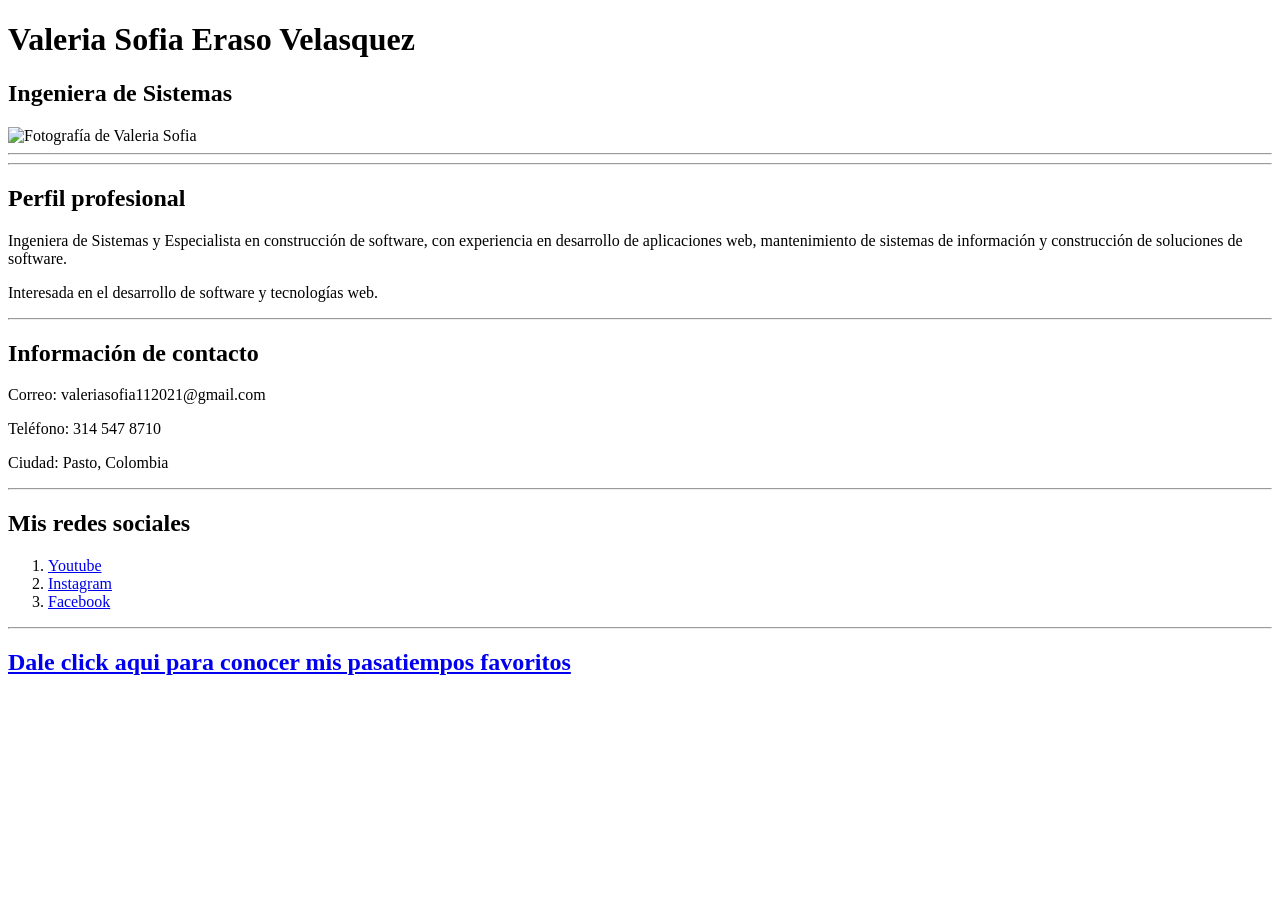
==== index.html @ a0e978ec "avance semana 3" ====
<!DOCTYPE html>
<html lang="es">
<head>
    <meta charset="UTF-8">
    <meta name="viewport" content="width=device-width, initial-scale=1.0">
    <title>Document</title>
</head>
<body>
    <!-- Información principal -->
    <h1>Valeria Sofia Eraso Velasquez</h1>
    <h2>Ingeniera de Sistemas</h2>
    <img src="C:\Users\Lab Analisis Datos\Desktop\hojadevidaaa\hoja_de_vida\img\fotohojavida.jpg" 
    alt="Fotografía de Valeria Sofia" 
    width="200">

    <hr>
    <hr>
    <!-- Perfil profesional -->
    <h2>Perfil profesional</h2>
    <p>
      Ingeniera de Sistemas y Especialista en construcción de software,
      con experiencia en desarrollo de aplicaciones web, mantenimiento
      de sistemas de información y construcción de soluciones de software.
    </p>

    <p>
      Interesada en el desarrollo de software y tecnologías web.
    </p>

    <hr>
    <!-- Información de contacto -->
    <h2>Información de contacto</h2>

    <p>Correo: valeriasofia112021@gmail.com</p>
    <p>Teléfono: 314 547 8710</p>
    <p>Ciudad: Pasto, Colombia</p>

    <!-- Redes sociales -->
    <!-- <hr> Salto de linea que me dibuja la division> -->
    <!-- <br> Salto de linea> -->
    <hr>
    <h2>Mis redes sociales</h2>
    
    <!--<ul> me indica que voy a tner una lista NO ordenada-->
    <ol>
        <!-- Yo tengo un <li> por cada elemento que va a tener mi lista -->
        <li>
          <a href="https://www.youtube.com/"> Youtube</a>
        </li>
        <li>
            <a href="https://www.instagram.com/"> Instagram </a>
        </li>

        <li>
            <a href="https://www.facebook.com/"> Facebook</a>
        </li>
    </ol>
    <hr>
    <h2>
      <a href="pasatiempos.html">Dale click aqui para conocer mis pasatiempos favoritos</a>
    </h2>
</body>
</html>
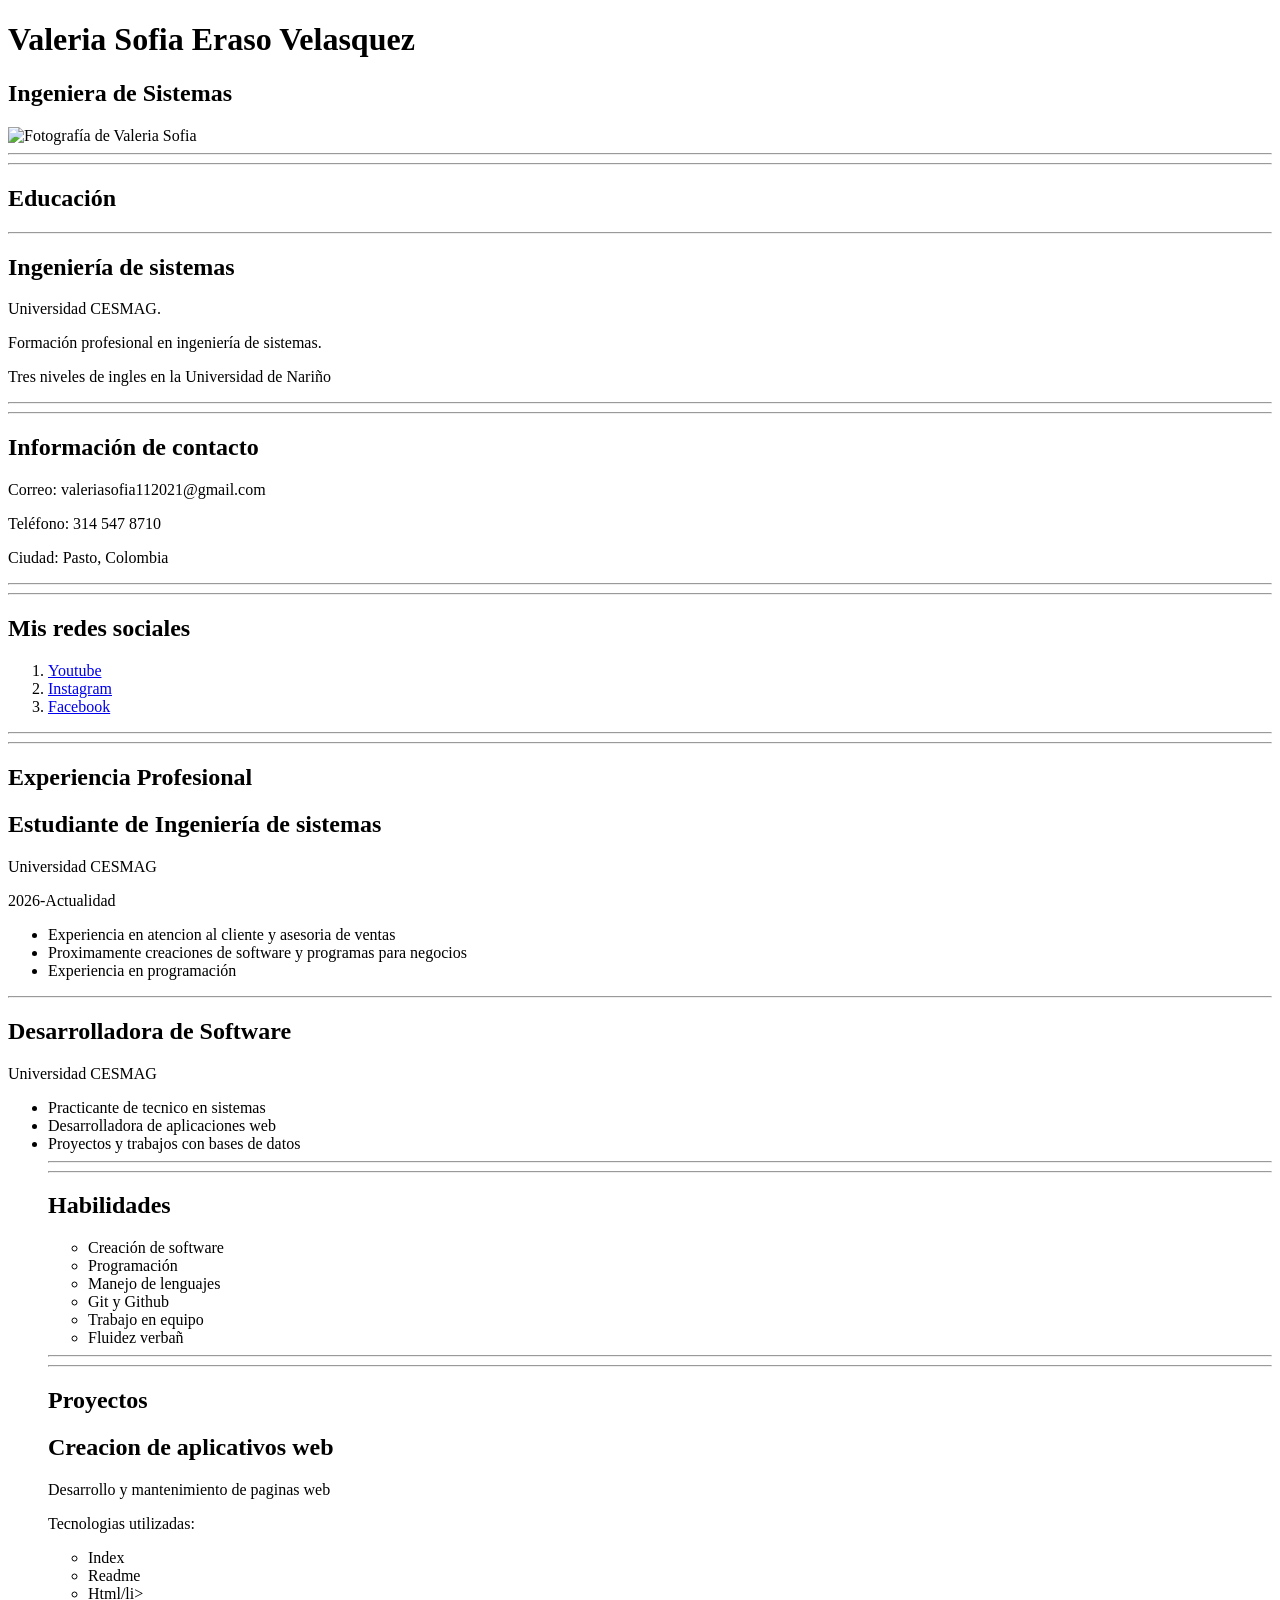
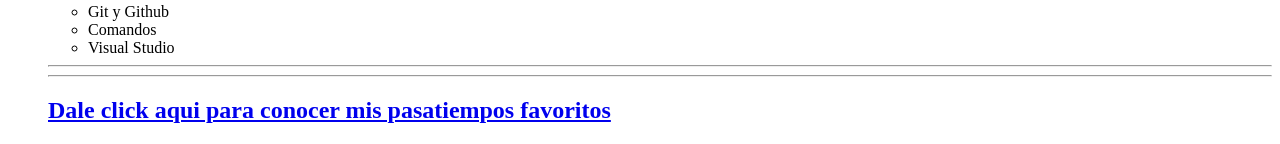
==== commit b706beca: "taller en casa" ====
--- a/index.html
+++ b/index.html
@@ -9,26 +9,28 @@
     <!-- Información principal -->
     <h1>Valeria Sofia Eraso Velasquez</h1>
     <h2>Ingeniera de Sistemas</h2>
-    <img src="C:\Users\Lab Analisis Datos\Desktop\hojadevidaaa\hoja_de_vida\img\fotohojavida.jpg" 
+    <img src="C:\hoja_de_vida\img\fotohoja.jpg" 
     alt="Fotografía de Valeria Sofia" 
     width="200">
 
     <hr>
     <hr>
     <!-- Perfil profesional -->
-    <h2>Perfil profesional</h2>
+    <h2>Educación</h2>
+    <hr>
+    <h2>Ingeniería de sistemas</h2>
     <p>
-      Ingeniera de Sistemas y Especialista en construcción de software,
-      con experiencia en desarrollo de aplicaciones web, mantenimiento
-      de sistemas de información y construcción de soluciones de software.
+     Universidad CESMAG.
     </p>
-
     <p>
-      Interesada en el desarrollo de software y tecnologías web.
+     Formación profesional en ingeniería de sistemas.
+    </p>
+    <p>
+      Tres niveles de ingles en la Universidad de Nariño
     </p>
 
     <hr>
-    <!-- Información de contacto -->
+    <hr>
     <h2>Información de contacto</h2>
 
     <p>Correo: valeriasofia112021@gmail.com</p>
@@ -38,6 +40,7 @@
     <!-- Redes sociales -->
     <!-- <hr> Salto de linea que me dibuja la division> -->
     <!-- <br> Salto de linea> -->
+    <hr>
     <hr>
     <h2>Mis redes sociales</h2>
     
@@ -56,6 +59,51 @@
         </li>
     </ol>
     <hr>
+    <hr>
+    <h2>Experiencia Profesional</h2>
+    <h2>Estudiante de Ingeniería de sistemas</h2>
+
+    <p>Universidad CESMAG</p>
+    <p>2026-Actualidad</p>
+    <ul>
+      <li>Experiencia en atencion al cliente y asesoria de ventas</li>
+      <li>Proximamente creaciones de software y programas para negocios</li>
+      <li>Experiencia en programación</li>
+    </ul>
+    <hr>
+    <h2>Desarrolladora de Software</h2>
+    <p>Universidad CESMAG</p>
+    <ul>
+      <li>Practicante de tecnico en sistemas</li>
+      <li>Desarrolladora de aplicaciones web</li>
+      <li>Proyectos y trabajos con bases de datos </li>
+    <hr>
+    <hr>
+    <h2>Habilidades</h2>
+    <ul>
+      <li>Creación de software</li>
+      <li>Programación</li>
+      <li>Manejo de lenguajes</li>
+      <li>Git y Github</li>
+      <li>Trabajo en equipo</li>
+      <li>Fluidez verbañ</li>
+    </ul>
+    <hr>
+    <hr>
+    <h2>Proyectos</h2>
+    <h2>Creacion de aplicativos web</h2>
+    <p>Desarrollo y mantenimiento de paginas web</p>
+    <p>Tecnologias utilizadas:</p>
+    <ul>
+      <li>Index</li>
+      <li>Readme</li>
+      <li>Html/li>
+      <li>Git y Github</li>
+      <li>Comandos</li>
+      <li>Visual Studio</li>
+    </ul>
+    <hr>
+    <hr>
     <h2>
       <a href="pasatiempos.html">Dale click aqui para conocer mis pasatiempos favoritos</a>
     </h2>
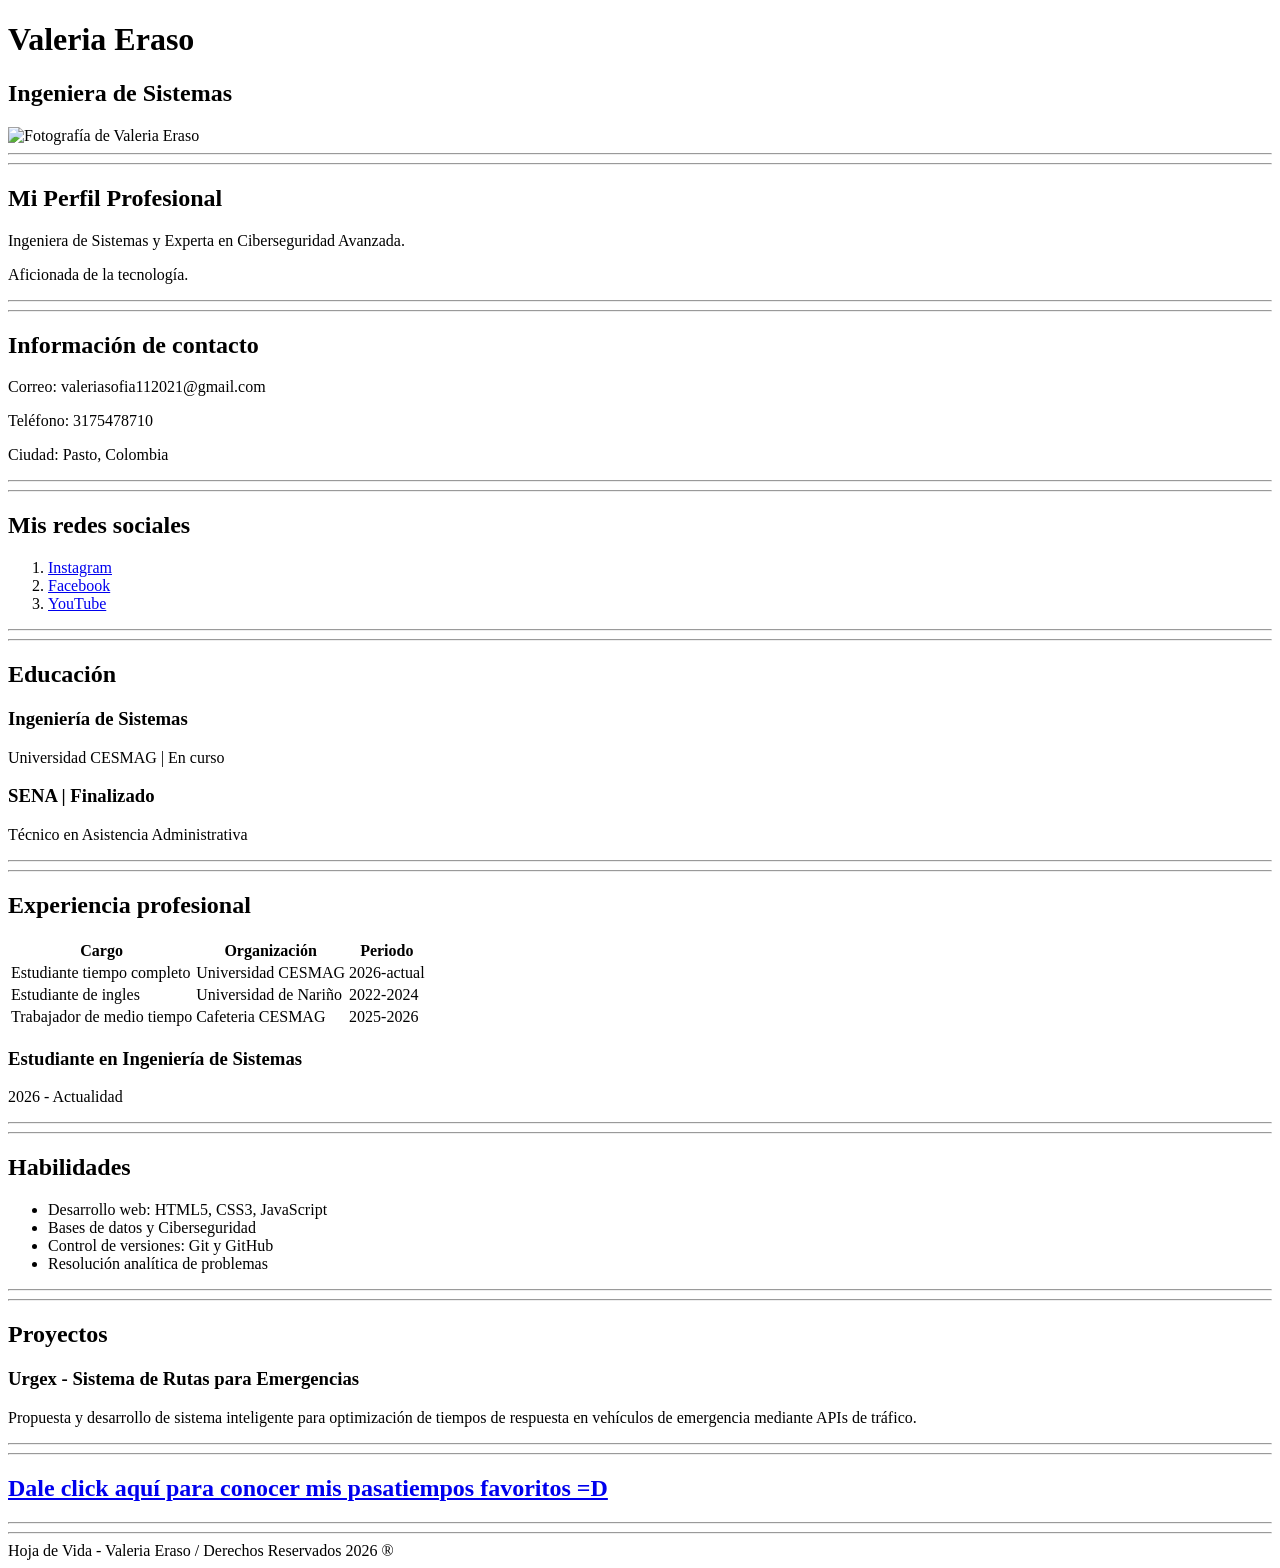
==== commit 3d487d6a: "tablas avance" ====
--- a/index.html
+++ b/index.html
@@ -3,109 +3,165 @@
 <head>
     <meta charset="UTF-8">
     <meta name="viewport" content="width=device-width, initial-scale=1.0">
-    <title>Document</title>
+    <title>Soy Valeria y esta es mi hoja de vida</title>
+    <link rel="stylesheet" href="css/styles.css">
 </head>
+
 <body>
-    <!-- Información principal -->
-    <h1>Valeria Sofia Eraso Velasquez</h1>
+  <!-- Encabezado principal -->
+   <header>
+    <h1>Valeria Eraso</h1>
     <h2>Ingeniera de Sistemas</h2>
-    <img src="C:\hoja_de_vida\img\fotohoja.jpg" 
-    alt="Fotografía de Valeria Sofia" 
-    width="200">
+    <img src="C:\Users\Lab Analisis Datos\Desktop\hoja_de_vida\img\fotohoja.jpg"
+    alt="Fotografía de Valeria Eraso" width="200">
+   </header>
 
     <hr>
     <hr>
     <!-- Perfil profesional -->
-    <h2>Educación</h2>
-    <hr>
-    <h2>Ingeniería de sistemas</h2>
+
+    <main>
+
+      <section class="seccion" id="mi perfil">
+    <h2>Mi Perfil Profesional</h2>
     <p>
-     Universidad CESMAG.
+      Ingeniera de Sistemas y Experta en Ciberseguridad Avanzada.
     </p>
+
     <p>
-     Formación profesional en ingeniería de sistemas.
+      Aficionada de la tecnología.
     </p>
-    <p>
-      Tres niveles de ingles en la Universidad de Nariño
-    </p>
+      </section>
 
     <hr>
     <hr>
+   
+    <!-- Información de contacto -->
+      <section class="seccion" id="contacto">
     <h2>Información de contacto</h2>
 
     <p>Correo: valeriasofia112021@gmail.com</p>
-    <p>Teléfono: 314 547 8710</p>
+    <p>Teléfono: 3175478710</p>
     <p>Ciudad: Pasto, Colombia</p>
+      </section>
 
+    <hr>
+    <hr> 
+    <section class="seccion" id="redes">
     <!-- Redes sociales -->
-    <!-- <hr> Salto de linea que me dibuja la division> -->
-    <!-- <br> Salto de linea> -->
+    <h2>Mis redes sociales</h2>
+
+    <ol> 
+      <li> 
+        <a href="https://www.instagram.com"> Instagram </a>
+      </li>
+      <li>
+       <a href="https://www.facebook.com/"> Facebook </a>
+      </li>
+      <li>
+        <a href="https://www.youtube.com/"> YouTube </a>
+      </li>          
+    </ol>
+      </section>   
+
     <hr>
     <hr>
-    <h2>Mis redes sociales</h2>
-    
-    <!--<ul> me indica que voy a tner una lista NO ordenada-->
-    <ol>
-        <!-- Yo tengo un <li> por cada elemento que va a tener mi lista -->
-        <li>
-          <a href="https://www.youtube.com/"> Youtube</a>
-        </li>
-        <li>
-            <a href="https://www.instagram.com/"> Instagram </a>
-        </li>
+       
+    <section class="seccion" id="educacion">
+    <div>
+     <h2>Educación</h2>
+    <article>
+     <h3>Ingeniería de Sistemas</h3>
+     <p>Universidad CESMAG | En curso</p>
+    </article>
 
-        <li>
-            <a href="https://www.facebook.com/"> Facebook</a>
-        </li>
-    </ol>
+    <article>
+     <h3>SENA | Finalizado</h3>
+     <p>Técnico en Asistencia Administrativa</p>
+    </article>
+    </div>
+      </section>
+        
     <hr>
     <hr>
-    <h2>Experiencia Profesional</h2>
-    <h2>Estudiante de Ingeniería de sistemas</h2>
 
-    <p>Universidad CESMAG</p>
-    <p>2026-Actualidad</p>
-    <ul>
-      <li>Experiencia en atencion al cliente y asesoria de ventas</li>
-      <li>Proximamente creaciones de software y programas para negocios</li>
-      <li>Experiencia en programación</li>
-    </ul>
-    <hr>
-    <h2>Desarrolladora de Software</h2>
-    <p>Universidad CESMAG</p>
-    <ul>
-      <li>Practicante de tecnico en sistemas</li>
-      <li>Desarrolladora de aplicaciones web</li>
-      <li>Proyectos y trabajos con bases de datos </li>
+      <section class="seccion" id="experiencia">
+    <div>
+     <h2>Experiencia profesional</h2>
+     <table>
+       <thead>
+          <tr>
+            <th>Cargo</th>
+            <th>Organización</th>
+            <th>Periodo</th>
+          </tr>
+       </thead>
+       <tbody>
+          <tr>
+            <td>Estudiante tiempo completo</td>
+            <td>Universidad CESMAG</td>
+            <td>2026-actual</td>
+          </tr>
+          <tr>
+            <td>Estudiante de ingles</td>
+            <td>Universidad de Nariño</td>
+            <td>2022-2024</td>
+          </tr>
+          <tr>
+            <td>Trabajador de medio tiempo</td>
+            <td>Cafeteria CESMAG</td>
+            <td>2025-2026</td>
+          </tr>
+       </tbody>
+     </table>
+     <article>
+     <h3>Estudiante en Ingeniería de Sistemas</h3>
+     <p>2026 - Actualidad</p>
+     </article>
+    </div>
+      </section>
+
     <hr>
     <hr>
+
+     <section class="seccion" id="habilidades">
+    <div>
     <h2>Habilidades</h2>
     <ul>
-      <li>Creación de software</li>
-      <li>Programación</li>
-      <li>Manejo de lenguajes</li>
-      <li>Git y Github</li>
-      <li>Trabajo en equipo</li>
-      <li>Fluidez verbañ</li>
+      <li>Desarrollo web: HTML5, CSS3, JavaScript</li>
+      <li>Bases de datos y Ciberseguridad</li>
+      <li>Control de versiones: Git y GitHub</li>
+      <li>Resolución analítica de problemas</li>
     </ul>
+    </div>
+     </section>
+
     <hr>
     <hr>
-    <h2>Proyectos</h2>
-    <h2>Creacion de aplicativos web</h2>
-    <p>Desarrollo y mantenimiento de paginas web</p>
-    <p>Tecnologias utilizadas:</p>
-    <ul>
-      <li>Index</li>
-      <li>Readme</li>
-      <li>Html/li>
-      <li>Git y Github</li>
-      <li>Comandos</li>
-      <li>Visual Studio</li>
-    </ul>
+
+     <section class="seccion" id="proyectos">
+    <div>
+     <h2>Proyectos</h2>
+     <h3>Urgex - Sistema de Rutas para Emergencias</h3>
+    <p>Propuesta y desarrollo de sistema inteligente para optimización de tiempos de respuesta en vehículos de emergencia mediante APIs de tráfico.</p>
+    </div>
+     </section>
+
     <hr>
     <hr>
+
     <h2>
-      <a href="pasatiempos.html">Dale click aqui para conocer mis pasatiempos favoritos</a>
+      <a href="Pasatiempos.html">Dale click aquí para conocer mis pasatiempos favoritos =D</a>
     </h2>
+
+    </main>
+
+    <hr>
+    <hr>
+
+    <!-- Pie de página -->
+     <footer>
+    Hoja de Vida - Valeria Eraso / Derechos Reservados 2026 ®️
+     </footer>
 </body>
 </html>
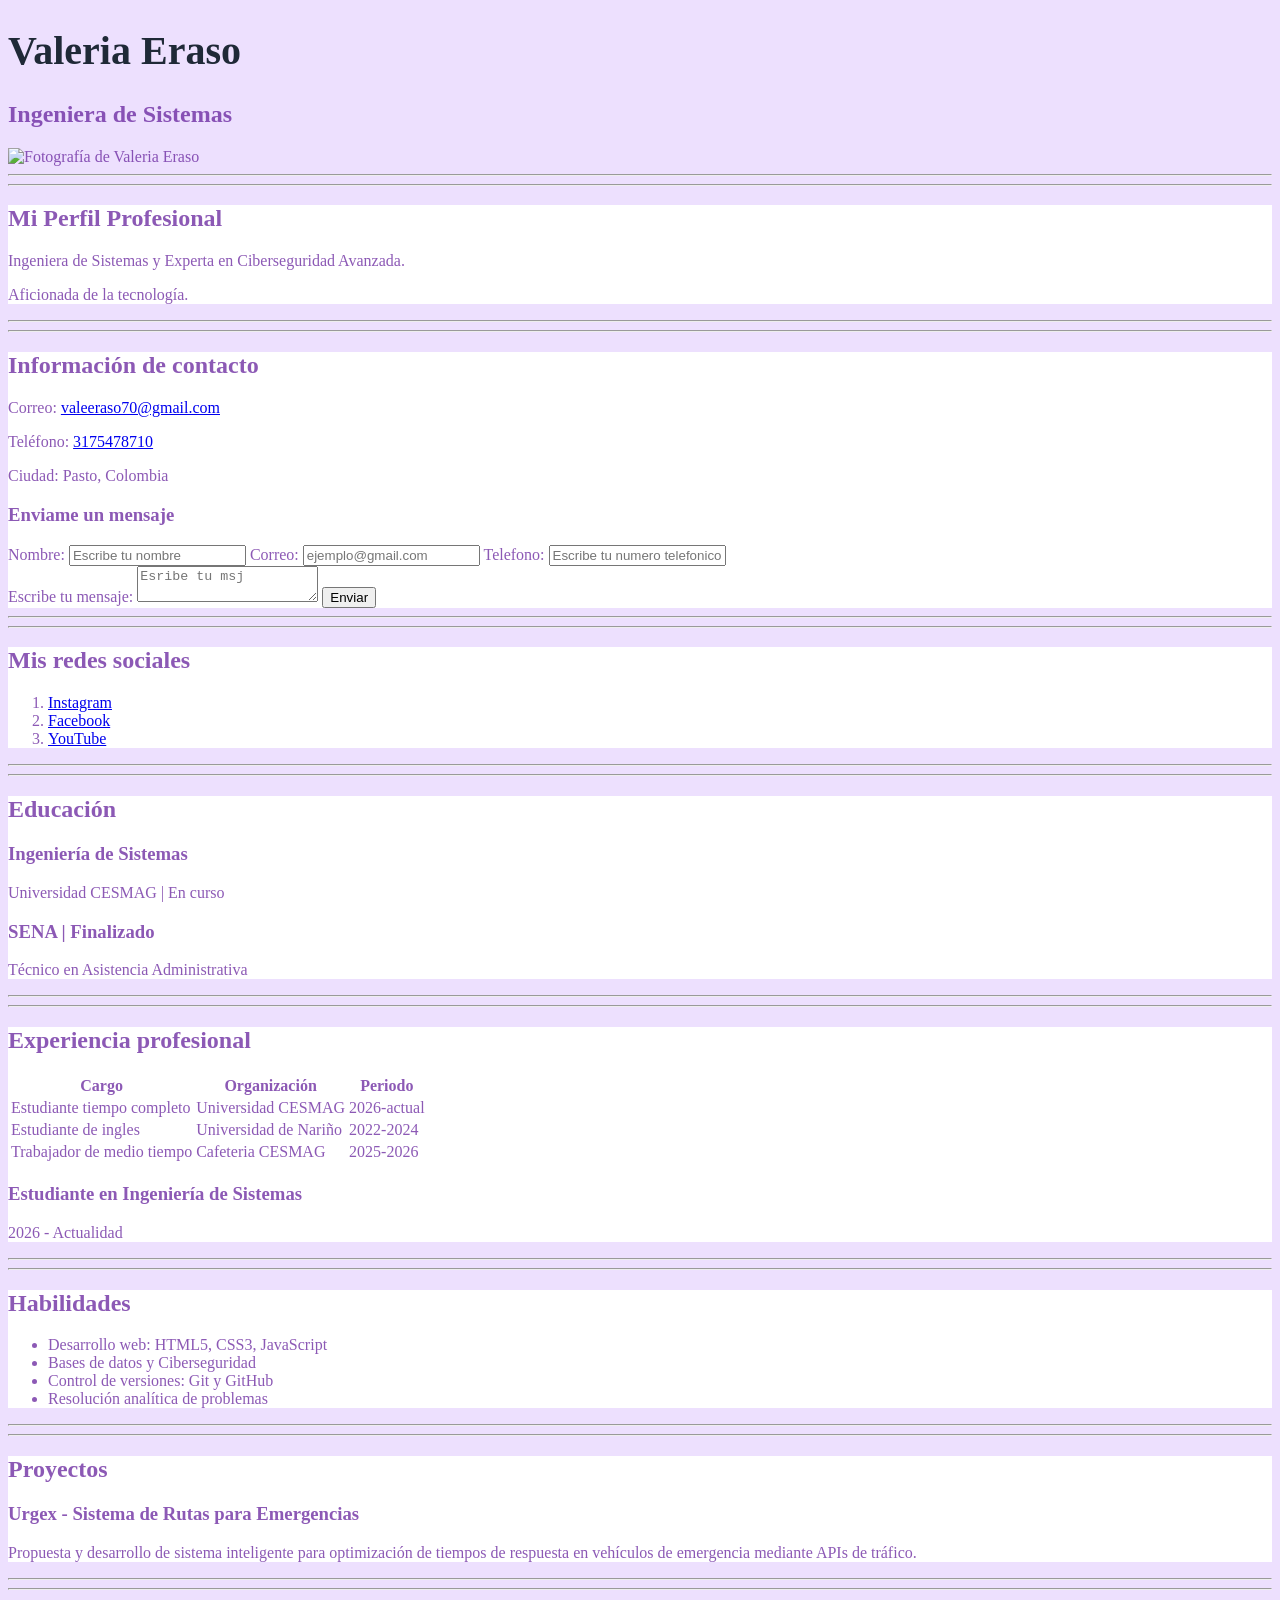
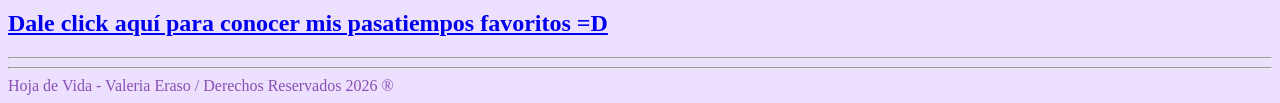
==== commit b247afde: "estilos y colores" ====
--- a/index.html
+++ b/index.html
@@ -40,9 +40,35 @@
       <section class="seccion" id="contacto">
     <h2>Información de contacto</h2>
 
-    <p>Correo: valeriasofia112021@gmail.com</p>
-    <p>Teléfono: 3175478710</p>
+    <p>Correo: 
+      <a href="mailto:valeeraso70@gmail.com">valeeraso70@gmail.com</a>
+    </p>
+    <p>Teléfono:
+      <a href="tel:3175478710">3175478710</a>
+    </p>
     <p>Ciudad: Pasto, Colombia</p>
+
+    <h3>Enviame un mensaje</h3>
+    <form action="">
+      <label for="nombre">Nombre: </label>
+      <input type="text" id="nombre" name="nombre" placeholder="Escribe tu nombre" required> 
+
+      <label for="correo">Correo: </label>
+      <input type="email" id="correo" name="correo" placeholder="ejemplo@gmail.com" required>
+
+      <label for="telefono">Telefono: </label>
+      <input type="tel" id="telefono" name="telefono" placeholder="Escribe tu numero telefonico"> 
+      
+      <br>
+
+      <label for="mensaje"> Escribe tu mensaje: </label>
+      <textarea name="mensaje" id="mensaje" placeholder="Esribe tu msj" required></textarea>
+
+      <button type="submit">Enviar</button>
+      
+    </form>
+     
+      
       </section>
 
     <hr>
@@ -53,13 +79,13 @@
 
     <ol> 
       <li> 
-        <a href="https://www.instagram.com"> Instagram </a>
+        <a href="https://www.instagram.com" target="_blank" Instagram> Instagram </a>
       </li>
       <li>
-       <a href="https://www.facebook.com/"> Facebook </a>
+       <a href="https://www.facebook.com/" target="_blank" Facebook> Facebook </a>
       </li>
       <li>
-        <a href="https://www.youtube.com/"> YouTube </a>
+        <a href="https://www.youtube.com/"target="_blank" Youtube> YouTube </a>
       </li>          
     </ol>
       </section>   
--- a/css/styles.css
+++ b/css/styles.css
@@ -0,0 +1,17 @@
+body {
+    background-color: #b37bfd3a;
+    color: #601a99b9;
+    font-family:Georgia, serif;
+}
+
+h1{
+    color: #1f2937;
+    font-size: 40px;
+}
+.seccion{
+    background-color : white;
+}
+
+#perfil{
+    background-color: #eaf2ff;
+}
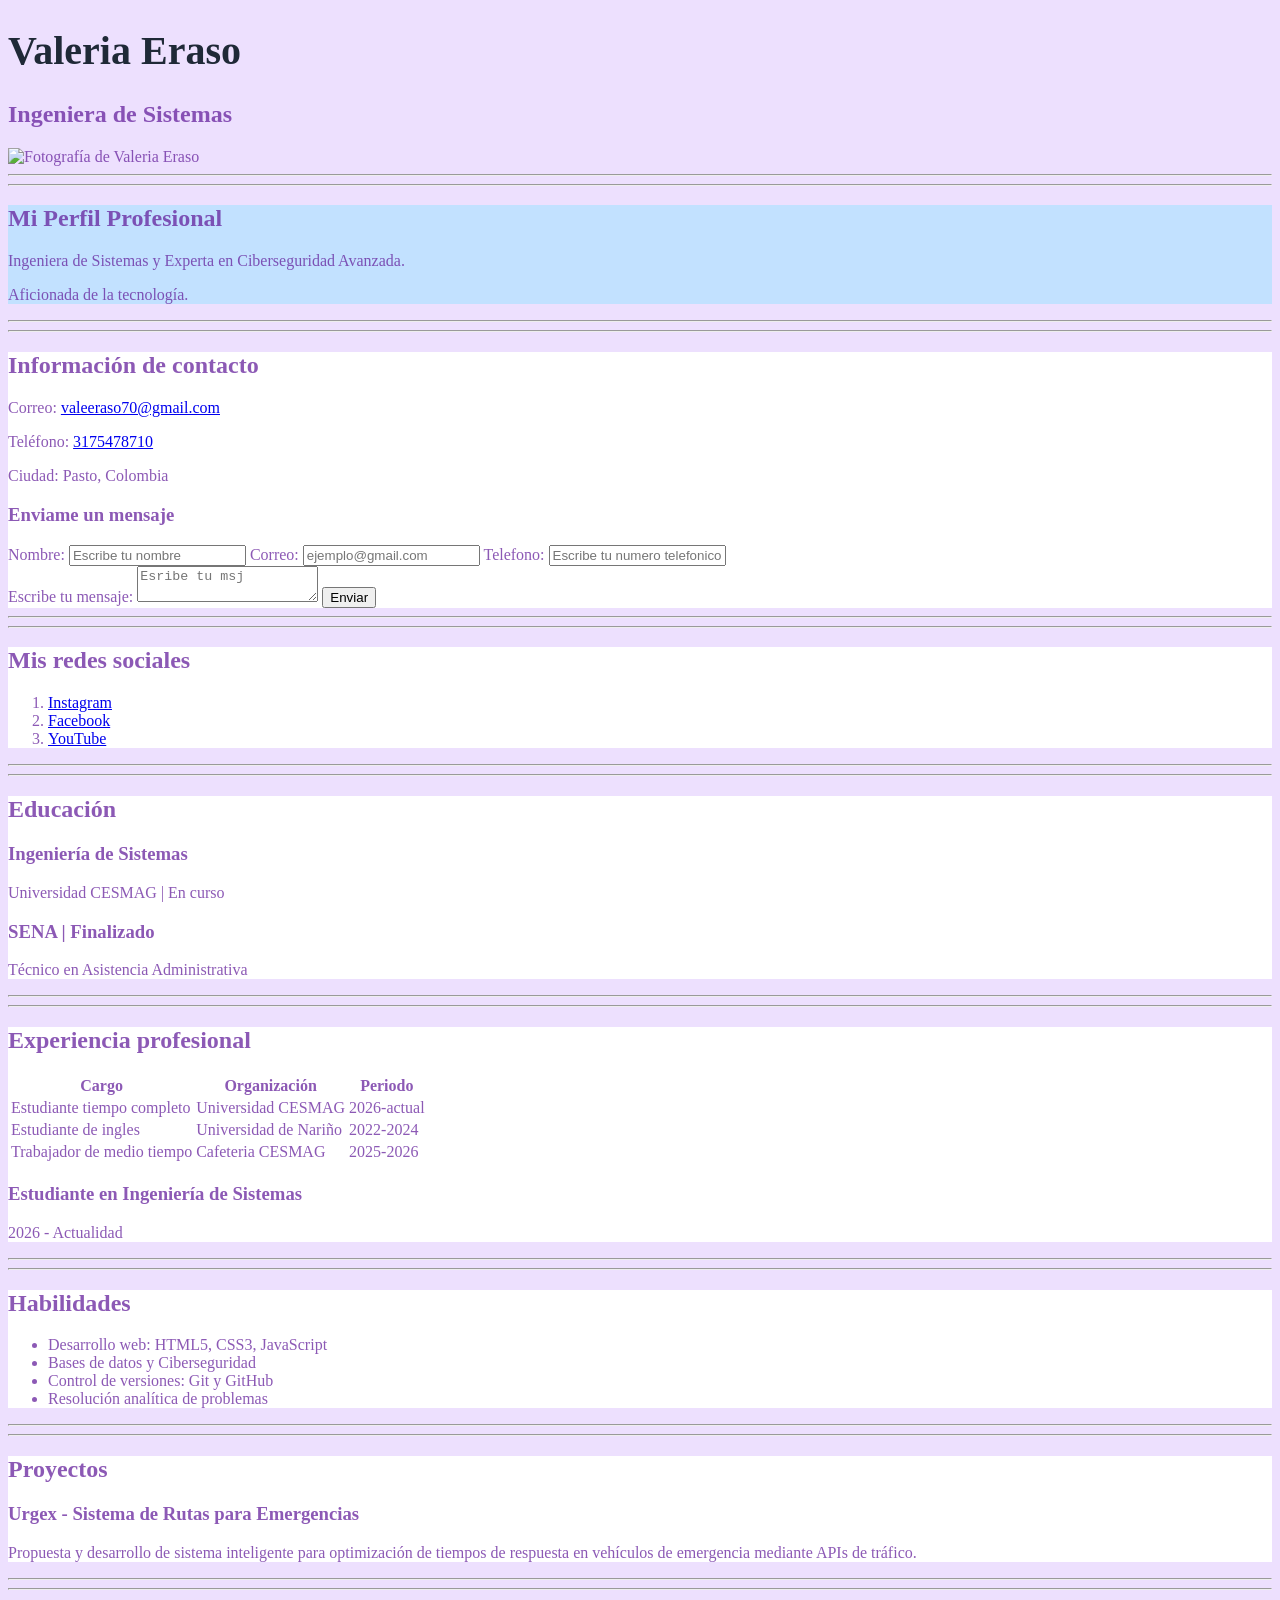
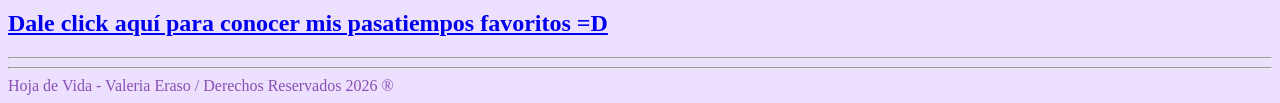
==== commit e0709d94: "colores de la hoja" ====
--- a/index.html
+++ b/index.html
@@ -22,7 +22,7 @@
 
     <main>
 
-      <section class="seccion" id="mi perfil">
+      <section class="seccion" id="perfil">
     <h2>Mi Perfil Profesional</h2>
     <p>
       Ingeniera de Sistemas y Experta en Ciberseguridad Avanzada.
--- a/css/styles.css
+++ b/css/styles.css
@@ -13,5 +13,5 @@
 }
 
 #perfil{
-    background-color: #eaf2ff;
+    background-color: #b7e2ffc9;
 }
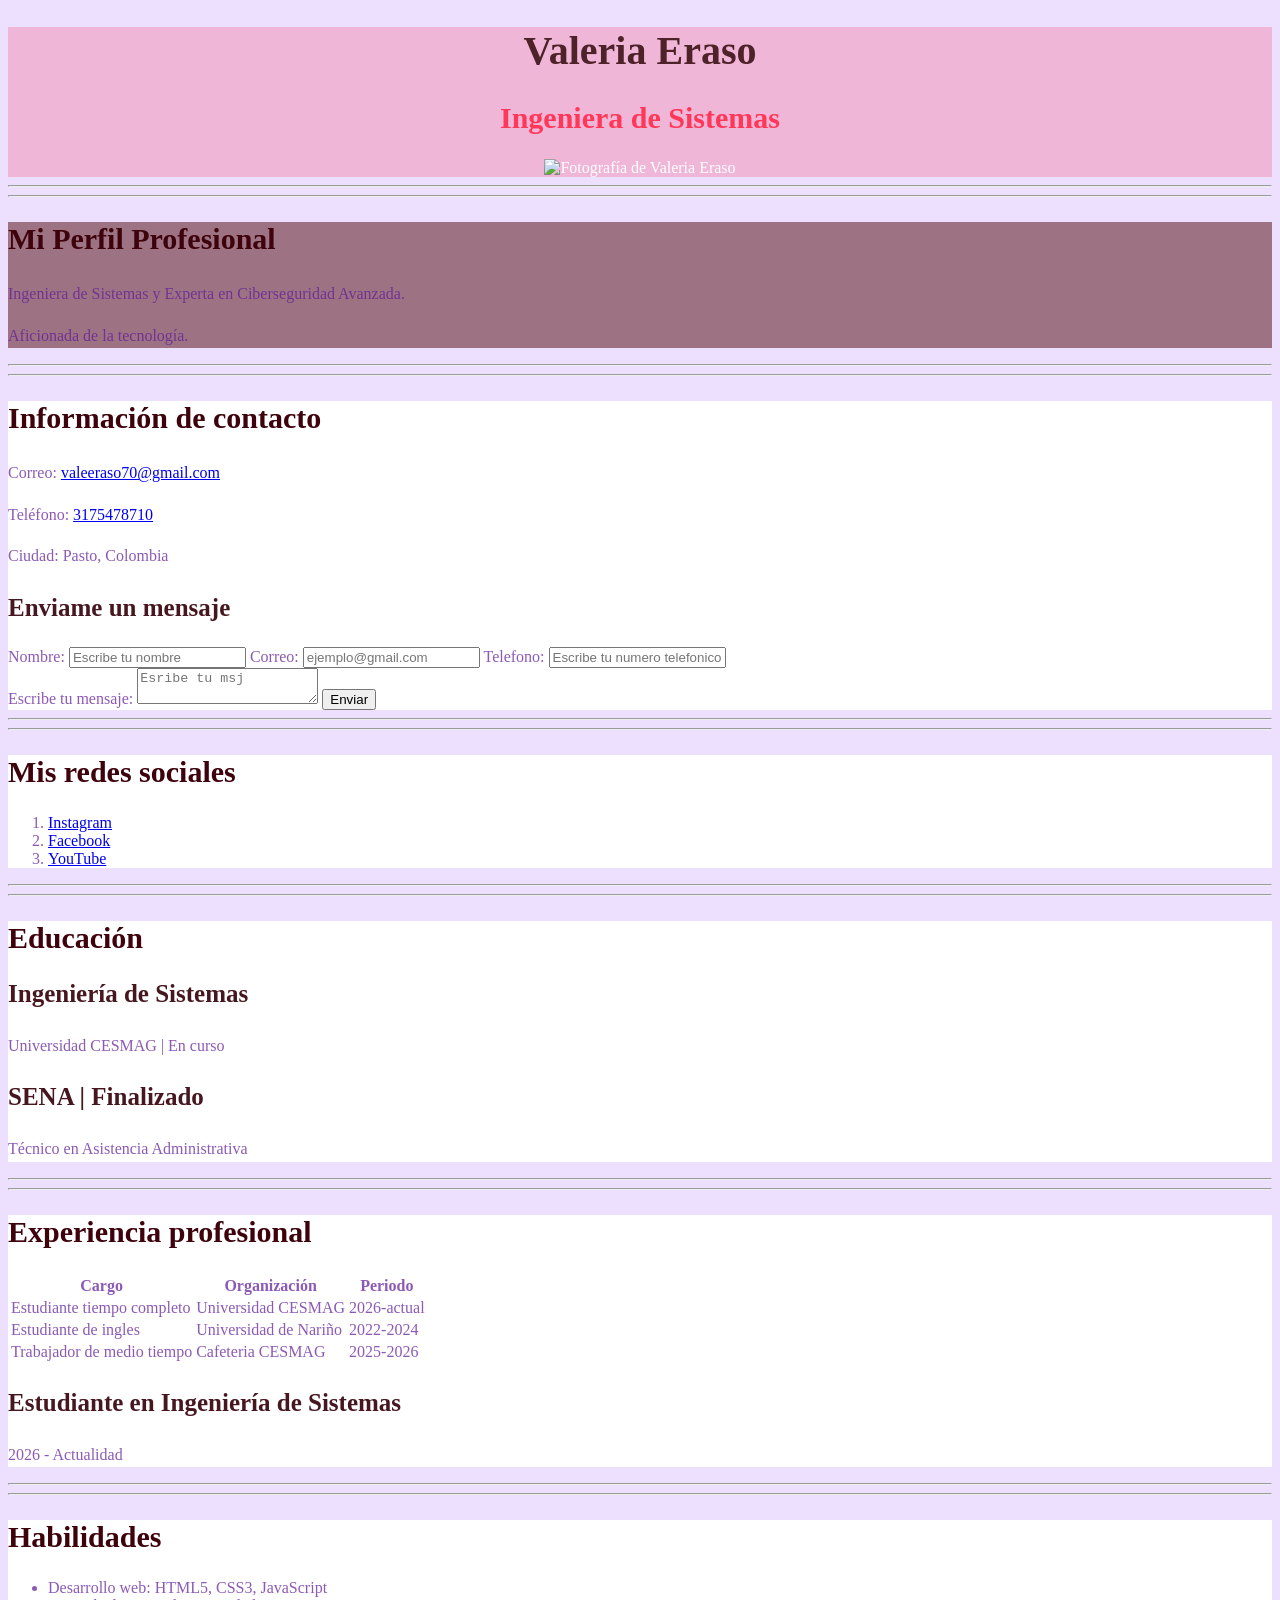
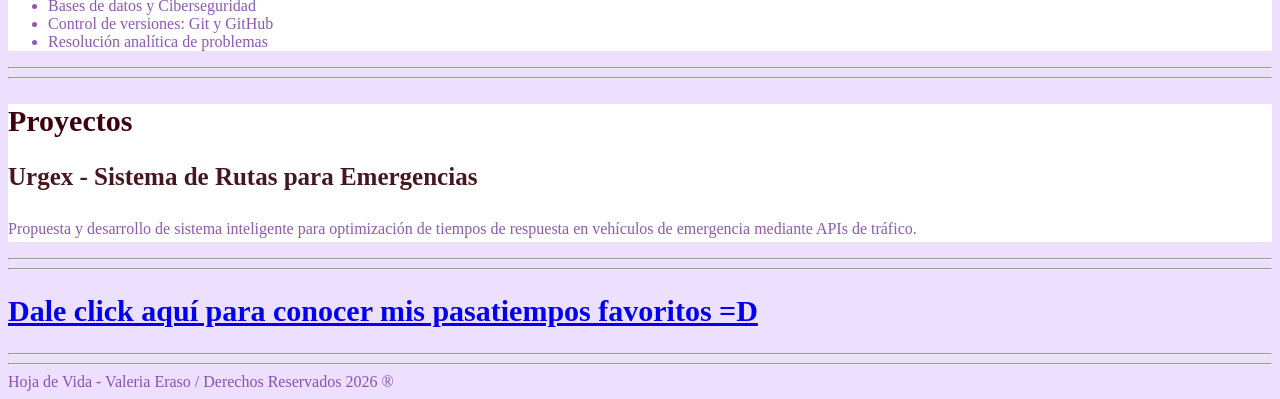
==== commit 45135eee: "Actualizacion styless" ====
--- a/index.html
+++ b/index.html
@@ -12,7 +12,7 @@
    <header>
     <h1>Valeria Eraso</h1>
     <h2>Ingeniera de Sistemas</h2>
-    <img src="C:\Users\Lab Analisis Datos\Desktop\hoja_de_vida\img\fotohoja.jpg"
+    <img src="C:\Users\Estudiantes\Desktop\hoja_de_vida\hoja_de_vida\img\fotohoja.jpg"
     alt="Fotografía de Valeria Eraso" width="200">
    </header>
 
--- a/css/styles.css
+++ b/css/styles.css
@@ -8,10 +8,52 @@
     color: #1f2937;
     font-size: 40px;
 }
-.seccion{
+/* ====================
+SECCIONES
+====================== */
+section { /*ETIQUETA*/
+    background-color: rgb(18, 219, 18);
+}
+
+.seccion{  /*CLASE*/
     background-color : white;
 }
 
-#perfil{
-    background-color: #b7e2ffc9;
-}+#perfil{ /*id (#)*/
+    background-color: #85535ec4;
+}
+
+/* ==============
+TEXTOS
+================== */
+h1 {
+    color: rgb(255, 55,88);
+    font-size: 40px;
+}
+h2 {
+    color: rgb(61, 2, 12);
+    font-size: 30px;
+}
+h3 {
+    color: rgb(71, 23, 31);
+    font-size: 25px;
+}
+p {
+    line-height: 1.6; /*SEPARACION- INTERLINEADO*/
+}
+
+/* ====================
+ENCABEZADO
+====================== */
+header {
+    background-color: rgba(241, 176, 209, 0.863);
+    color: white;
+    text-align: center;
+}
+header h1 {
+    color: rgb(78, 34, 41);
+}
+header h2{
+    color:rgb(255, 55,88);
+}
+
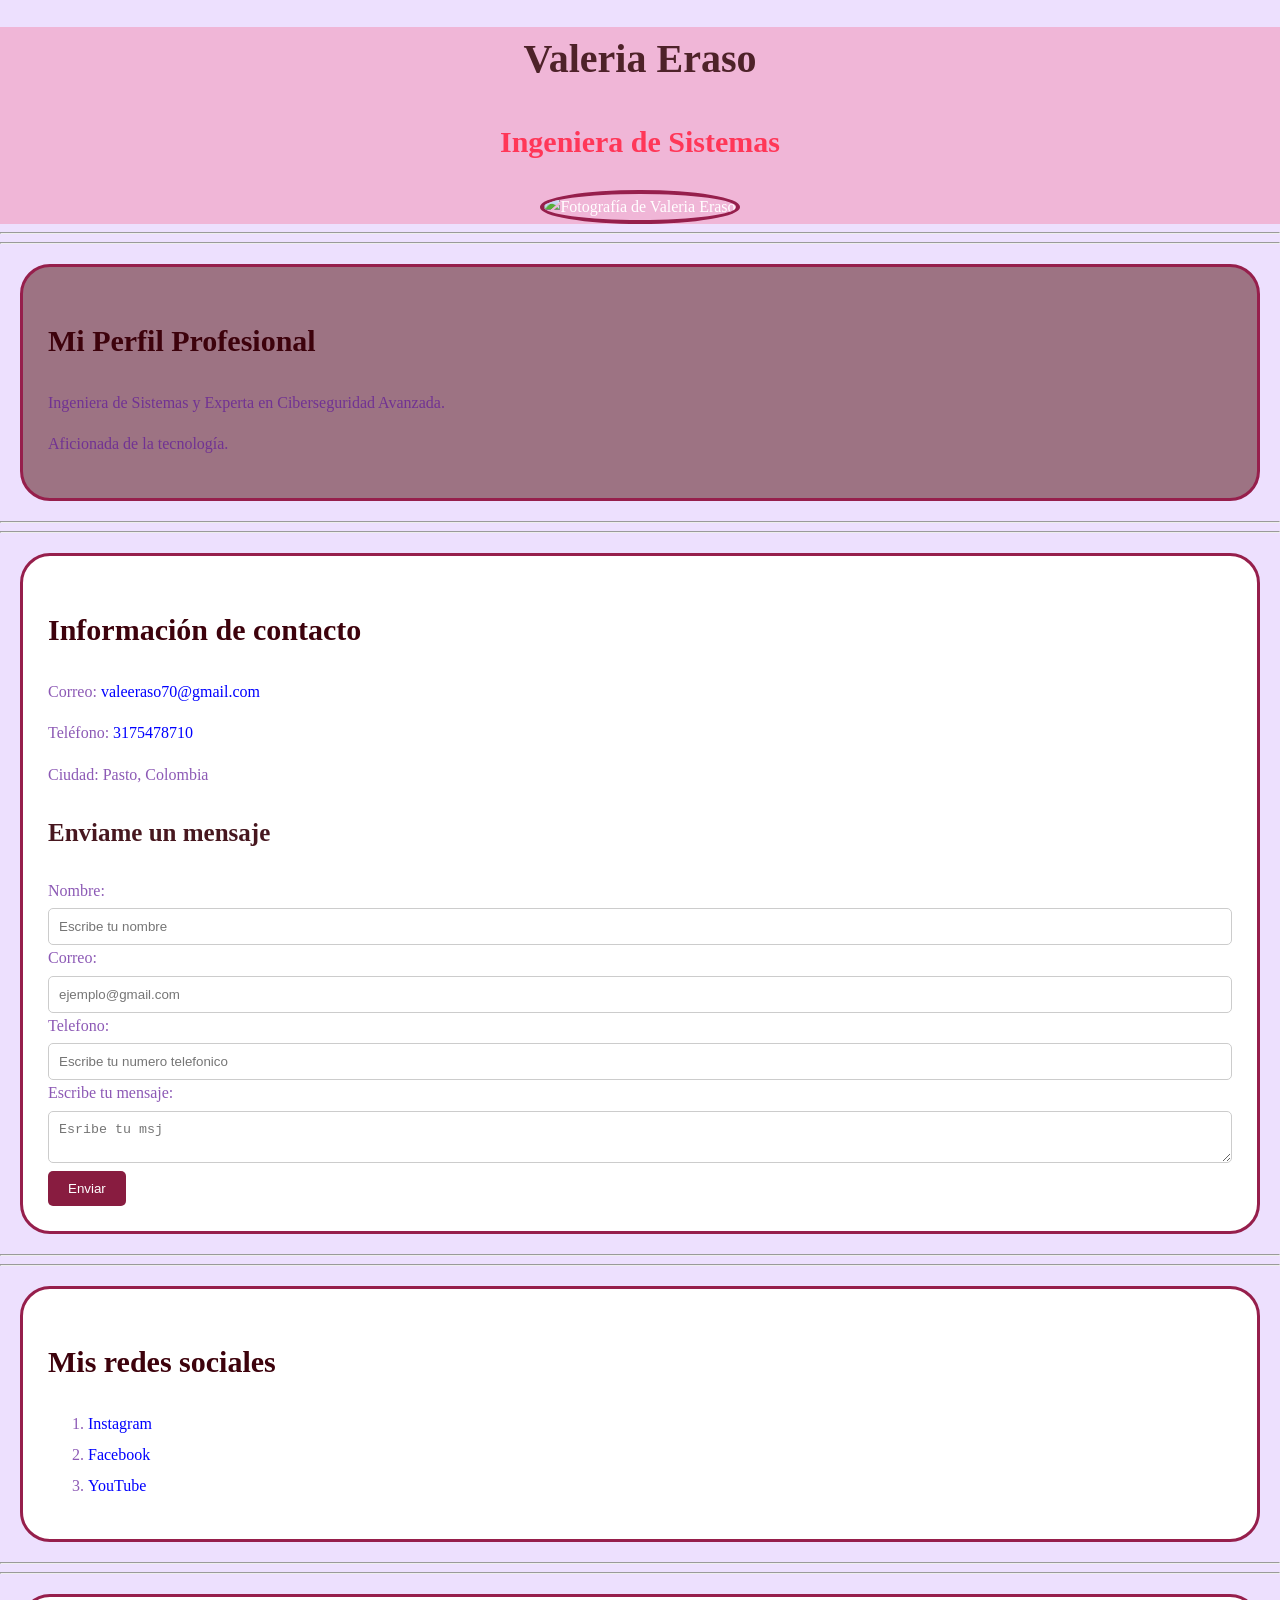
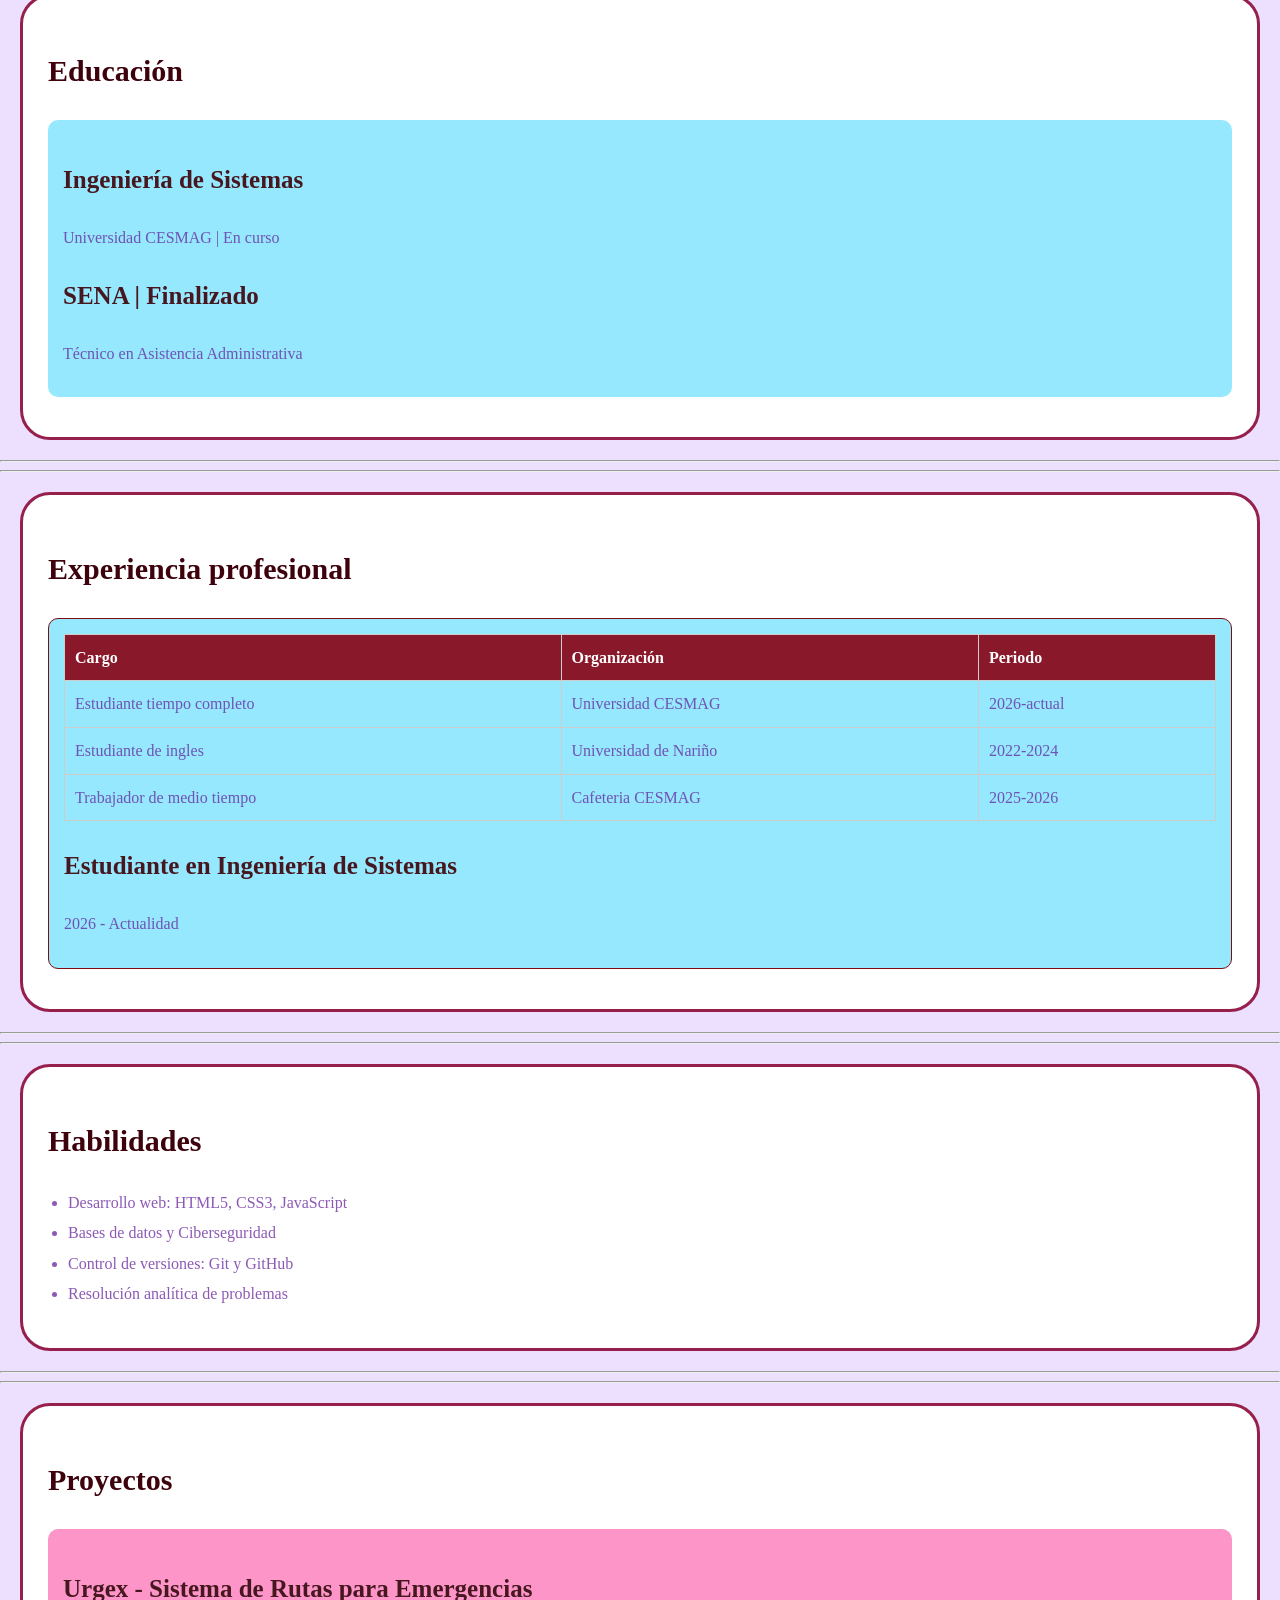
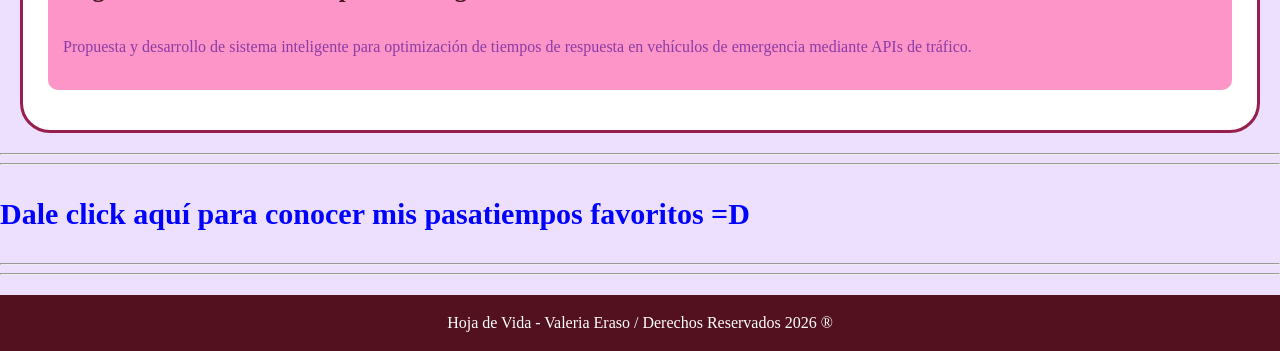
==== commit 7407cafa: "style completo" ====
--- a/index.html
+++ b/index.html
@@ -12,7 +12,7 @@
    <header>
     <h1>Valeria Eraso</h1>
     <h2>Ingeniera de Sistemas</h2>
-    <img src="C:\Users\Estudiantes\Desktop\hoja_de_vida\hoja_de_vida\img\fotohoja.jpg"
+    <img src="C:\Users\Lab Analisis Datos\Desktop\hoja_de_vida\img\fotohoja.jpg"
     alt="Fotografía de Valeria Eraso" width="200">
    </header>
 
@@ -96,6 +96,7 @@
     <section class="seccion" id="educacion">
     <div>
      <h2>Educación</h2>
+     <article class="educacion">
     <article>
      <h3>Ingeniería de Sistemas</h3>
      <p>Universidad CESMAG | En curso</p>
@@ -114,6 +115,7 @@
       <section class="seccion" id="experiencia">
     <div>
      <h2>Experiencia profesional</h2>
+     <article class="experiencia">
      <table>
        <thead>
           <tr>
@@ -168,6 +170,7 @@
      <section class="seccion" id="proyectos">
     <div>
      <h2>Proyectos</h2>
+     <article class="proyectos">
      <h3>Urgex - Sistema de Rutas para Emergencias</h3>
     <p>Propuesta y desarrollo de sistema inteligente para optimización de tiempos de respuesta en vehículos de emergencia mediante APIs de tráfico.</p>
     </div>
--- a/css/styles.css
+++ b/css/styles.css
@@ -1,9 +1,14 @@
 body {
+    margin: 0;
     background-color: #b37bfd3a;
     color: #601a99b9;
     font-family:Georgia, serif;
+    line-height: 1.6;
 }
 
+*{
+    box-sizing: border-box;
+}
 h1{
     color: #1f2937;
     font-size: 40px;
@@ -13,6 +18,10 @@
 ====================== */
 section { /*ETIQUETA*/
     background-color: rgb(18, 219, 18);
+    padding: 25px;
+    margin: 20px;
+    border: 3px solid rgb(150, 31, 76);
+    border-radius: 30px;
 }
 
 .seccion{  /*CLASE*/
@@ -57,3 +66,112 @@
     color:rgb(255, 55,88);
 }
 
+header img {
+    width: 180px;
+    height: 180px;
+    border-radius: 50%;
+    object-fit: cover;
+    border: 4px solid rgb(150, 31, 76);
+}
+
+/*======================
+ENLACES
+===================*/
+a{
+  color: blue;
+  text-decoration: none;
+}
+a:hover {
+    text-decoration: underline;
+}
+
+/*========================
+LISTAS
+====================*/
+ul{
+    padding-left: 20px;
+}
+li{
+    margin-bottom:5px;
+}
+/*========================
+FORMULARIO
+====================*/
+form {
+    margin-top: 20px;
+}
+
+form label {
+    display: block;
+    margin-bottom: 5px;
+}
+
+form input,
+form textarea {
+    width: 100%;
+    padding: 10px;
+    border: 1px solid #ccc;
+    border-radius: 5px;
+    box-sizing: border-box;
+}
+
+form button {
+    background-color: #881c40;
+    color: #ffffff;
+    border: none;
+    padding: 10px 20px;
+    border-radius: 5px;
+    cursor: pointer;
+}
+
+form button:hover {
+    background-color: #660e21;
+}
+
+/* TABLAS */
+table {
+    width: 100%;
+    border-collapse: collapse;
+}
+th, td {
+    border: 1px solid #ccc;
+    padding: 10px;
+    text-align: left;
+}
+th {
+    background-color: #8a182b;  
+    color: #ffffff;
+}
+/* PROYECTOS */
+.proyectos {
+    background-color: #fc64b0ad; 
+    padding: 15px;
+    margin-bottom: 15px;
+    border-radius: 10px;
+}
+.educacion {
+    background-color: #64ddfcad; 
+    padding: 15px;
+    margin-bottom: 15px;
+    border-radius: 10px;
+}
+.experiencia {
+    background-color:#64ddfcad; 
+    padding: 15px;
+    margin-bottom: 15px;
+    border-radius: 10px;
+    border: 1px solid #7e0e0e;
+}
+/* PIE DE PAGINA */
+footer {
+    background-color: #53111f; 
+    color: #ffffff;
+    text-align: center;
+    padding: 15px 0;
+    margin-top: 20px;
+}
+
+footer a {
+    color: #93c5fd; 
+    text-decoration: none;
+}
